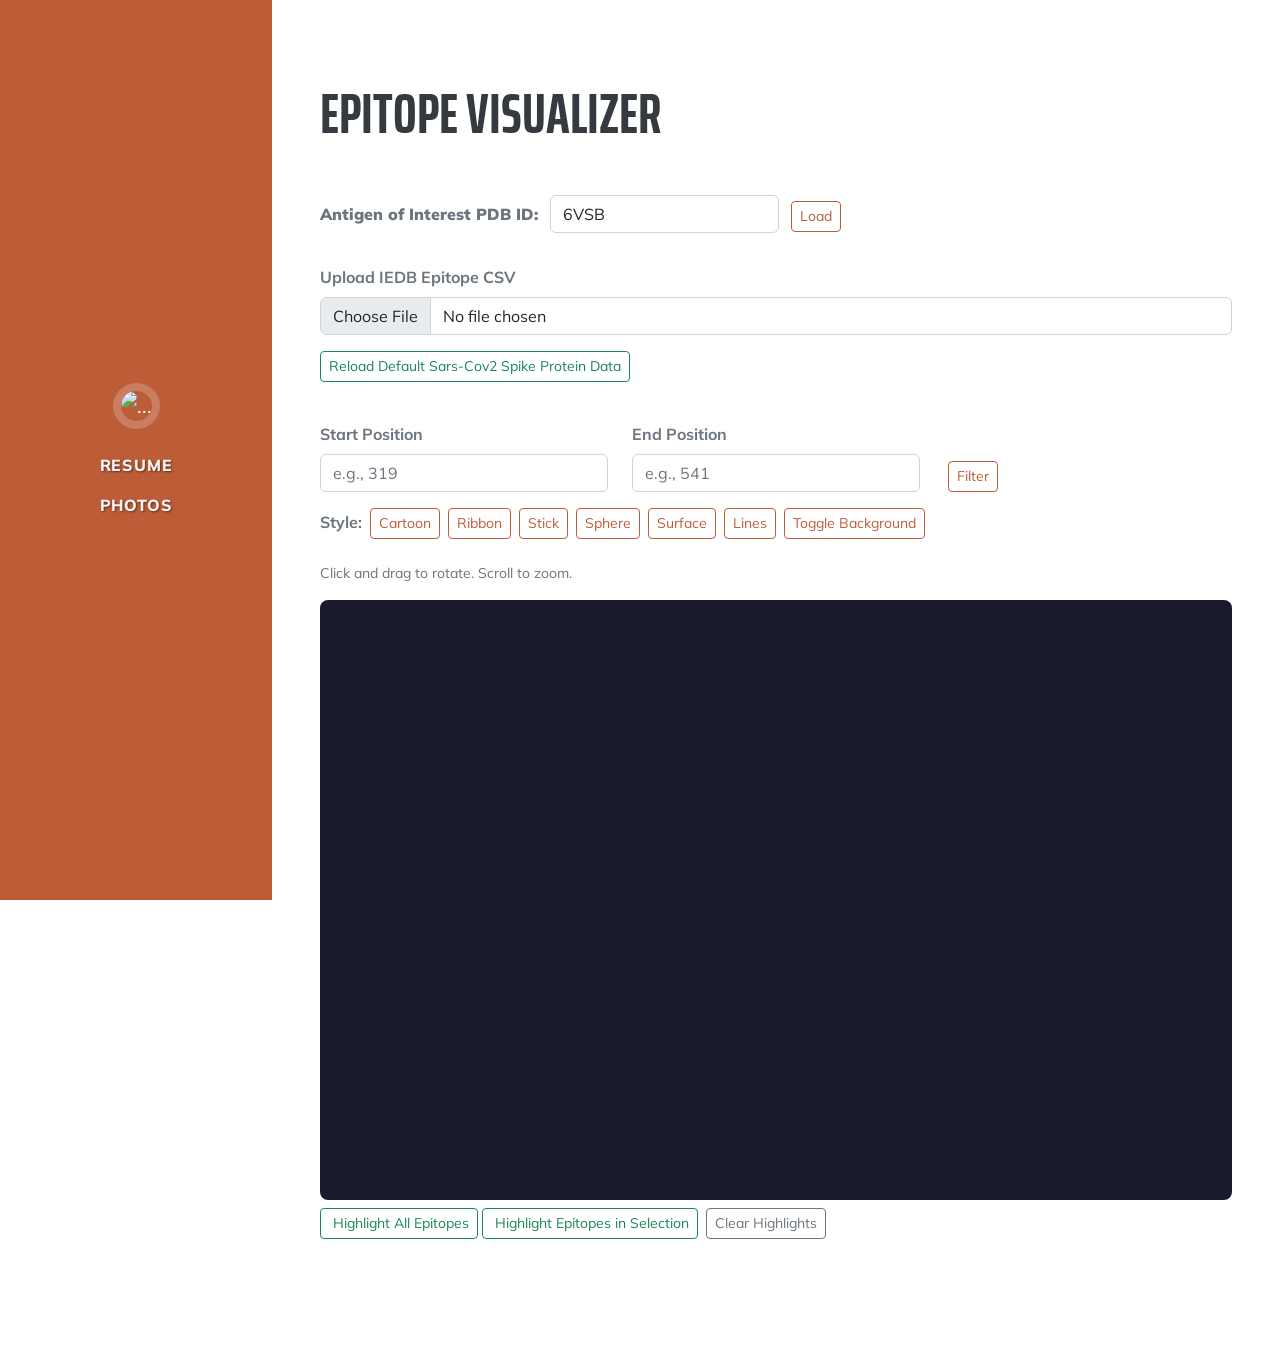
==== epitope_vis.html @ 2c5d9262 "have visualizer running about how i would like. Ready for publishing to site after adding introducti" ====
<!DOCTYPE html>
<html lang="en">
    <head>
        <meta charset="utf-8" />
        <meta name="viewport" content="width=device-width, initial-scale=1, shrink-to-fit=no" />
        <title>Isaac G.L. Daviet - Epitope Visualizer</title>
        <link rel="icon" type="image/x-icon" href="assets/img/favicon.ico" />
        <!-- Font Awesome -->
        <script src="https://use.fontawesome.com/releases/v7.0.0/js/all.js" crossorigin="anonymous"></script>
        <!-- Google fonts -->
        <link href="https://fonts.googleapis.com/css?family=Saira+Extra+Condensed:500,700" rel="stylesheet" type="text/css" />
        <link href="https://fonts.googleapis.com/css?family=Muli:400,400i,800,800i" rel="stylesheet" type="text/css" />
        <!-- Core theme CSS -->
        <link href="css/styles.css" rel="stylesheet" />
        
        <style>
            #protein-viewer {
                width: 100%;
                height: 600px;
                border-radius: 8px;
                overflow: hidden;
                position: relative;
                background: #1a1a2e;
            }
        </style>
    </head>
    <body id="page-top">
        <!-- Navigation -->
        <nav class="navbar navbar-expand-lg navbar-dark bg-primary fixed-top" id="sideNav">
            <a class="navbar-brand js-scroll-trigger" href="index.html">
                <span class="d-block d-lg-none">Isaac Daviet</span>
                <span class="d-none d-lg-block"><img class="img-fluid img-profile rounded-circle mx-auto mb-2" src="assets/img/profile.jpg" alt="..." /></span>
            </a>
            <button class="navbar-toggler" type="button" data-bs-toggle="collapse" data-bs-target="#navbarResponsive" aria-controls="navbarResponsive" aria-expanded="false" aria-label="Toggle navigation"><span class="navbar-toggler-icon"></span></button>
            <div class="collapse navbar-collapse" id="navbarResponsive">
                <ul class="navbar-nav">
                    <li class="nav-item"><a class="nav-link" href="index.html">Resume</a></li>
                    <li class="nav-item"><a class="nav-link" href="photos.html">Photos</a></li>
                </ul>
            </div>
        </nav>
        
        <!-- Page Content -->
        <div class="container-fluid p-0">
            <section class="resume-section" id="protein-viewer-section">
                <div class="resume-section-content">
                    <h2 class="mb-5">Epitope Visualizer</h2>

                    <!-- PDB ID Input-->
                    <div class="mt-4">
                        <p class="form-label fw-bold">
                            <b>Antigen of Interest PDB ID:</b>
                            <input type="text" id="pdb-input" class="form-control d-inline-block w-auto ms-2" 
                                placeholder="6VSB" value="6VSB" style="width: 120px;">
                            <button id="pdb-go" class="btn btn-sm btn-outline-primary ms-2">Load</button>
                        </p>
                    </div>

                    <!-- File Upload -->
                    <div class="mb-3">
                        <label class="form-label fw-bold"><br>Upload IEDB Epitope CSV</label>
                        <input type="file" id="epitope-file" class="form-control" accept=".csv">
                    </div>

                    <div class="mt-3 mb-2">
                        <!-- <b>Reload Default Sars-Cov2 Spike Protein Data:</b> -->
                        <button id="default-epitope-btn" class="btn btn-sm btn-outline-success">
                            <i class="fa-solid fa-upload"></i>Reload Default Sars-Cov2 Spike Protein Data</button>                        
                        <p><br></p>
                    </div>

                    <!-- Start / End Positions -->
                    <div class="row mb-3 align-items-end">
                        <div class="col-md-4">
                            <label class="form-label fw-bold">Start Position</label>
                            <input type="number" id="start-pos" class="form-control" placeholder="e.g., 319">
                        </div>
                        <div class="col-md-4">
                            <label class="form-label fw-bold">End Position</label>
                            <input type="number" id="end-pos" class="form-control" placeholder="e.g., 541">
                        </div>
                        <div class="col-md-auto">
                            <!-- <button id="range-go" class="btn btn-sm btn-outline-primary">Filter</button> -->
                            <button class="btn btn-sm btn-outline-primary ms-1" onclick="changeStyle(style_hold)">Filter</button>
                        </div>
                    </div>
                    <div class="mt-3 mb-2">
                        <b>Style:</b>
                        <button class="btn btn-sm btn-outline-primary ms-1" onclick="changeStyle('cartoon')">Cartoon</button>
                        <button class="btn btn-sm btn-outline-primary ms-1" onclick="changeStyle('ribbon')">Ribbon</button>
                        <button class="btn btn-sm btn-outline-primary ms-1" onclick="changeStyle('stick')">Stick</button>
                        <button class="btn btn-sm btn-outline-primary ms-1" onclick="changeStyle('sphere')">Sphere</button>
                        <button class="btn btn-sm btn-outline-primary ms-1" onclick="changeStyle('surface')">Surface</button>
                        <button class="btn btn-sm btn-outline-primary ms-1" onclick="changeStyle('line')">Lines</button>
                        <button class="btn btn-sm btn-outline-primary ms-1" onclick="toggleBackground()">Toggle Background</button>
                        <p><br</p>
                    </div>
                    <div class="mt-4">
                        <p class="small text-muted">Click and drag to rotate. Scroll to zoom.</p>
                    </div>
                    
                    <!-- Antigen Sequence -->
                    <!--
                    <div class="mb-3">
                        <label class="form-label fw-bold">Full Antigen Protein Sequence </label>
                        <textarea id="ag-seq" class="form-control" rows="3" 
                            placeholder="MFVFLVLLPLVSSQCVNLTTRTQLP..."
                        ></textarea>
                    </div>
                    -->
                    
                    <!-- Run Button -->
                    <!-- <button id="run-analysis" class="btn btn-primary mb-4">
                        <i class="fa-solid fa-flask me-2"></i>Run Epitope Analysis
                    </button> -->
                    
                    <div id="protein-viewer"></div>

                    <div class="mt-2">
                        <button id="highlight-all-epitopes" class="btn btn-sm btn-outline-success">
                            <i class="fa-solid fa-highlighter me-1"></i>Highlight All Epitopes
                        </button>
                        <button id="highlight-epitopes-in-sel" class="btn btn-sm btn-outline-success">
                            <i class="fa-solid fa-highlighter me-1"></i>Highlight Epitopes in Selection
                        </button>
                        <button id="clear-epitopes" class="btn btn-sm btn-outline-secondary ms-1">
                            Clear Highlights
                        </button>
                    </div>

                    <div class="mt-5">
                        <!-- <h3 class="mb-4">Epitope Analysis</h3> -->
                        
                        <!-- Status -->
                        <div id="analysis-status" class="mb-3" style="display:none;">
                            <div class="alert alert-info">
                                <span id="status-text">Running analysis...</span>
                                <div class="spinner-border spinner-border-sm ms-2" role="status"></div>
                            </div>
                        </div>
                        
                        <!-- Results Table -->
                        <div id="results-container" style="display:none;">
                            <h4 class="mb-3">Results</h4>
                            <div id="summary-stats" class="mb-3"></div>
                            <div class="table-responsive" style="max-height: 500px; overflow-y: auto;">
                                <table class="table table-striped table-sm" id="results-table">
                                    <thead>
                                        <tr>
                                            <th>Position</th>
                                            <th>AA(s)</th>
                                            <th>Count</th>
                                        </tr>
                                    </thead>
                                    <tbody id="results-body"></tbody>
                                </table>
                            </div>
                        </div>
                        
                        <!-- Error Display -->
                        <div id="analysis-error" class="alert alert-danger" style="display:none;"></div>
                    </div>

                </div>
            </section>
        </div>
        
        <!-- Bootstrap core JS -->
        <script src="https://cdn.jsdelivr.net/npm/bootstrap@5.2.3/dist/js/bootstrap.bundle.min.js"></script>
        <!-- Core theme JS -->
        <script src="js/scripts.js"></script>
        
        <!-- 3Dmol.js - lighter, more reliable alternative -->
        <script src="https://3Dmol.org/build/3Dmol-min.js"></script>
        
        <script>
            let viewer;
            let currentPdb = '6vsb';
            let activePdb = '6vsb';
            let style_hold = 'cartoon';
            let currentEpitopeResidues = null;
            let darkBackground = false;
            
            function changeStyle(style, colr) {
                viewer.removeAllSurfaces();
                let start = parseInt(document.getElementById('start-pos').value);
                let end = parseInt(document.getElementById('end-pos').value);

                if (!start) start =1
                if (!end) end = 9999999
                if (!colr) colr = '#3d6aff'
                const sel = (start && end) ? {resi: start + '-' + end} : {};
                style_hold = style

                if (style === 'cartoon') {
                    viewer.setStyle({}, {invisible: true})
                    viewer.setStyle(sel, {cartoon: {color: colr}});
                } else if (style === 'stick') {
                    viewer.setStyle({}, {invisible: true})
                    viewer.setStyle(sel, {stick: {color: colr, radius: 0.15}});
                } else if (style === 'sphere') {
                    viewer.setStyle({}, {invisible: true})
                    viewer.setStyle(sel, {sphere: {color: colr, scale: 1.0}});
                } else if (style === 'line') {
                    viewer.setStyle({}, {invisible: true})
                    viewer.setStyle(sel, {line: {color: colr}});
                } else if (style === 'surface') {
                    viewer.setStyle({}, {invisible: true})
                    viewer.setStyle(sel, {cartoon: {color: colr, opacity: 0}});
                    viewer.addSurface($3Dmol.SurfaceType.VDW, {opacity: 0.99, color: colr}, sel);
                } else if (style === 'ribbon') {
                    viewer.setStyle({}, {invisible: true})
                    viewer.setStyle(sel, {cartoon: {color: colr, style: 'trace', thickness: 0.3}});
                }
                viewer.render();

                    if (currentEpitopeResidues) {
                        highlightAllEpitopes(currentEpitopeResidues);
                    }
            }

            function initViewer(pdbId, highlight_default_epis, onLoaded) {
                activePdb = pdbId.toLowerCase();
                document.getElementById('protein-viewer').innerHTML = '';
                if (highlight_default_epis === false) {
                    currentEpitopeResidues = null;
                }
                
                viewer = $3Dmol.createViewer('protein-viewer', {
                    backgroundColor: 'white',
                });
                
                $3Dmol.download('pdb:' + pdbId, viewer, function() {
                    viewer.clear();
                    viewer.setStyle({}, {cartoon: {color: '#033dfc'}});
                    viewer.zoomTo();
                    viewer.render();
                    viewer.zoom(1.2);
                });

                setTimeout(() => {
                    changeStyle(style_hold);
                    viewer.render();
                    if (highlight_default_epis !== false){
                        if (onLoaded) onLoaded();}
                }, 1000);

            }

            // Load the default CSV, then init the viewer and highlight epitopes
            fetch('assets/projects/iedb_default_SarsCov2_spike_epitopes.csv')
                .then(response => {
                    if (!response.ok) throw new Error('File not found');
                    return response.text();
                })
                .then(csvText => {
                    initViewer(currentPdb, true, function() {
                        parseCSVFromText(csvText, function(residues) {
                            currentEpitopeResidues = residues;
                            highlightAllEpitopes(residues);
                        });
                    });
                })
                .catch(err => {
                    // If CSV fails, still load the viewer, just without highlights
                    console.warn('Default epitope CSV not loaded:', err.message);
                    initViewer(currentPdb);
                });

                function toggleBackground() {
                    if (!viewer) return;

                    if (darkBackground) {
                        viewer.setBackgroundColor('white');
                        darkBackground = false;
                    } else {
                        viewer.setBackgroundColor('#1a1a2e');
                        darkBackground = true;
                    }
                    viewer.render();
                }


            document.getElementById('pdb-go').addEventListener('click', function() {
                const pdbId = document.getElementById('pdb-input').value.trim();
                if (pdbId) initViewer(pdbId, false);
            });

            document.getElementById('pdb-input').addEventListener('keypress', function(e) {
                if (e.key === 'Enter') {
                    const pdbId = this.value.trim();
                    if (pdbId) initViewer(pdbId, false);
                    }
            });

            document.getElementById('start-pos').addEventListener('keypress', function(e) {
                if (e.key === 'Enter') {
                    changeStyle(style_hold);
                    }
            });

            document.getElementById('end-pos').addEventListener('keypress', function(e) {
                if (e.key === 'Enter') {
                    changeStyle(style_hold);
                    }
            });

        </script>

        <!-- Original Epitope Analysis Script-->
        <!-- <script>
            document.getElementById('run-analysis').addEventListener('click', async function() {
                const fileInput = document.getElementById('epitope-file');
                const statusDiv = document.getElementById('analysis-status');
                const statusText = document.getElementById('status-text');
                const resultsContainer = document.getElementById('results-container');
                const errorDiv = document.getElementById('analysis-error');
                
                // Validate
                if (!fileInput.files.length) {
                    errorDiv.textContent = 'Please upload an epitope CSV file.';
                    errorDiv.style.display = 'block';
                    return;
                }
                
                // Show loading
                errorDiv.style.display = 'none';
                resultsContainer.style.display = 'none';
                statusDiv.style.display = 'block';
                statusText.textContent = 'Running epitope analysis...';
                
                // Build form data
                const formData = new FormData();
                formData.append('file', fileInput.files[0]);
                formData.append('start_pos', document.getElementById('start-pos').value || '');
                formData.append('end_pos', document.getElementById('end-pos').value || '');
                // formData.append('ag_seq', document.getElementById('ag-seq').value);
                
                try {
                    const response = await fetch('http://localhost:5000/analyze', {
                        method: 'POST',
                        body: formData
                    });
                    
                    const data = await response.json();
                    
                    if (!response.ok) {
                        throw new Error(data.error || 'Unknown error');
                    }
                    
                    // Display results
                    statusDiv.style.display = 'none';
                    resultsContainer.style.display = 'block';
                    
                    // Summary stats
                    document.getElementById('summary-stats').innerHTML = `
                        <span class="badge bg-primary me-2">Positions: ${data.summary.total_positions}</span>
                        <span class="badge bg-success me-2">Epitopes: ${data.summary.total_epitopes}</span>
                        <span class="badge bg-info">Range: ${data.summary.start_pos || 'N/A'} - ${data.summary.end_pos || 'N/A'}</span>
                    `;
                    
                    // Populate table
                    const tbody = document.getElementById('results-body');
                    tbody.innerHTML = '';
                    data.plot_df.forEach(row => {
                        tbody.innerHTML += `
                            <tr>
                                <td>${row.pos}</td>
                                <td><code>${row.aa}</code></td>
                                <td>${row.count}</td>
                            </tr>
                        `;
                    });
                    
                } catch (err) {
                    statusDiv.style.display = 'none';
                    errorDiv.textContent = 'Error: ' + err.message;
                    errorDiv.style.display = 'block';
                }
            });
        </script> -->
        <script>
            // Amino acid one-letter to three-letter code mapping
            const aa1to3 = {
                'A':'ALA','C':'CYS','D':'ASP','E':'GLU','F':'PHE',
                'G':'GLY','H':'HIS','I':'ILE','K':'LYS','L':'LEU',
                'M':'MET','N':'ASN','P':'PRO','Q':'GLN','R':'ARG',
                'S':'SER','T':'THR','V':'VAL','W':'TRP','Y':'TYR'
            };

            function parseCSV(file, callback) {
                const reader = new FileReader();
                reader.onload = function(e) {
                    const text = e.target.result;
                    const rows = text.split('\n');
                    const headers = rows[0].split(',');
                    const epitopeColIndex = headers.findIndex(h => 
                        h.trim().replace(/"/g,'') === 'Epitope - Name');
                    
                    const residues = [];
                    for (let i = 1; i < rows.length; i++) {
                        const cols = rows[i].split(',');
                        const epitopeStr = cols[epitopeColIndex];
                        if (!epitopeStr) continue;
                        
                        // Parse "G446, Y449" style strings
                        const matches = epitopeStr.matchAll(/([A-Z])(\d+)/g);
                        for (const match of matches) {
                            residues.push({aa: match[1], pos: parseInt(match[2])});
                        }
                    }
                    callback(residues);
                };
                reader.readAsText(file);
            }

            function parseCSVFromText(text, callback) {
                const rows = text.split('\n');
                const headers = rows[0].split(',');
                const epitopeColIndex = headers.findIndex(h => 
                    h.trim().replace(/"/g,'') === 'Epitope - Name');
                
                const residues = [];
                for (let i = 1; i < rows.length; i++) {
                    const cols = rows[i].split(',');
                    const epitopeStr = cols[epitopeColIndex];
                    if (!epitopeStr) continue;
                    
                    const matches = epitopeStr.matchAll(/([A-Z])(\d+)/g);
                    for (const match of matches) {
                        residues.push({aa: match[1], pos: parseInt(match[2])});
                    }
                }
                callback(residues);
            }

            function highlightAllEpitopes(residues, only_in_selection) {
                // const seq = document.getElementById('ag-seq').value.trim();
                let highlights_on = 'true';

                const start = parseInt(document.getElementById('start-pos').value) || 1;
                const end = parseInt(document.getElementById('end-pos').value) || 999999;
                
                // Validate against sequence if provided
                let validResidues = residues;
                // if (seq) {
                //     validResidues = residues.filter(r => {
                //         if (r.pos < 1 || r.pos > seq.length) return false;
                //         return seq[r.pos - 1].toUpperCase() === r.aa.toUpperCase();
                //     });
                // }
                
                // Deduplicate by position
                const seen = new Set();
                const unique = validResidues.filter(r => {
                    const key = r.aa + '-' + r.pos;
                    if (seen.has(key)) return false;
                    seen.add(key);
                    return true;
                });
                
                // Apply to viewer
                unique.forEach(r => {
                    const aa3 = aa1to3[r.aa.toUpperCase()] || 'UNK';
                    const sel = {resi: r.pos, resn: aa3};
                    
                    // Skip residues outside selection
                    if (only_in_selection === true && (r.pos < start || r.pos > end)) return;

                    if (style_hold === 'surface') {
                        viewer.setStyle(sel, {cartoon: {color: '#fca903', opacity: 0}});
                        viewer.addSurface($3Dmol.SurfaceType.VDW, {opacity: 0.99, color: '#fca903'}, sel);
                    } else if (style_hold === "ribbon"){
                        viewer.setStyle(sel, {cartoon: {color: '#fca903', style: 'trace', thickness: 0.3}});
                    } else {viewer.setStyle(sel, {[style_hold]: {color: '#fca903', scale: 1, opacity: 1}});}
                });

                // For non-surface modes, hide residues outside selection
                if (only_in_selection === true && style_hold !== 'surface') {
                    viewer.setStyle({resi: '0-' + (start - 1)}, {invisible: true});
                    viewer.setStyle({resi: (end + 1) + '-999999'}, {invisible: true});
                }

                viewer.render();                
                // Show summary
                // alert(`Highlighted ${style_hold} unique epitope residues on the structure.`);
            }

            // epitope highlight buttons
            document.getElementById('highlight-all-epitopes').addEventListener('click', async function() {
                const fileInput = document.getElementById('epitope-file');
                const pdb_id = document.getElementById('highlight-all-epitopes')

                if (!fileInput.files.length) {
                    // No file uploaded — fetch the default CSV
                    try {
                        const response = await fetch('assets/projects/iedb_default_SarsCov2_spike_epitopes.csv');
                        if (!response.ok) throw new Error('File not found');
                        const csvText = await response.text();
                        parseCSVFromText(csvText, function(residues) {
                            currentEpitopeResidues = residues;
                            highlightAllEpitopes(residues);
                        });
                        if (activePdb.toLowerCase() !== '6vsb') {
                            alert("CSV file not specified. Loading default Sars-Cov2 epitopes.");
                        }
                    } catch (err) {
                        alert('Error loading default epitopes: ' + err.message);
                    }

                } else {
                    // File uploaded — use it
                    parseCSV(fileInput.files[0], function(residues) {
                        currentEpitopeResidues = residues;
                        highlightAllEpitopes(residues);
                    });
                }
            });

            document.getElementById('highlight-epitopes-in-sel').addEventListener('click', async function() {
                const fileInput = document.getElementById('epitope-file');

                if (!fileInput.files.length) {
                    // No file uploaded — fetch the default CSV
                    try {
                        const response = await fetch('assets/projects/iedb_default_SarsCov2_spike_epitopes.csv');
                        if (!response.ok) throw new Error('File not found');
                        const csvText = await response.text();
                        parseCSVFromText(csvText, function(residues) {
                            currentEpitopeResidues = residues;
                            highlightAllEpitopes(residues, true);
                        });
                        if (activePdb.toLowerCase() !== '6vsb') {
                            alert("CSV file not specified. Loading default Sars-Cov2 epitopes.");
                        }
                    } catch (err) {
                        alert('Error loading default epitopes: ' + err.message);
                    }

                } else {
                    // File uploaded — use it
                    parseCSV(fileInput.files[0], function(residues) {
                        currentEpitopeResidues = residues;
                        highlightAllEpitopes(residues, true);
                    });
                }
            });


            document.getElementById('default-epitope-btn').addEventListener('click', async function() {
                const btn = this;
                btn.disabled = true;
                btn.textContent = 'Loading...';

                try {
                    // Step 1: Fetch the CSV first (it's fast and doesn't depend on the viewer)
                    const response = await fetch('assets/projects/iedb_default_SarsCov2_spike_epitopes.csv');
                    if (!response.ok) throw new Error('File not found');
                    const csvText = await response.text();

                    // Step 2: Reload the 6VSB structure, and highlight AFTER it's loaded
                    initViewer('6vsb', true, function() {
                        // This callback runs once the PDB is fully loaded and rendered
                        parseCSVFromText(csvText, function(residues) {
                            currentEpitopeResidues = residues;   // <-- ADD THIS
                            highlightAllEpitopes(residues);
                        });
                        btn.disabled = false;
                        btn.textContent = 'Load Default';
                    });

                } catch (err) {
                    alert('Error: ' + err.message);
                    btn.disabled = false;
                    btn.textContent = 'Load Default';
                }
            });

            document.getElementById('clear-epitopes').addEventListener('click', function() {
                currentEpitopeResidues = null;
                changeStyle(style_hold);
            });

        </script>
        <script>
            document.getElementById('uniprot-go').addEventListener('click', async function() {
                const uniprotId = document.getElementById('uniprot-input').value.trim();
                if (!uniprotId) {
                    alert('Please enter a UNIPROT ID.');
                    return;
                }

                const btn = this;
                btn.disabled = true;
                btn.textContent = 'Fetching...';

                try {
                    // Request JSON (always works), not CSV
                    const url = `https://query-api.iedb.org/epitope_search?
        parent_source_antigen_iris=cs.{UNIPROT:${uniprotId}}
        &structure_type=eq.Discontinuous+peptide
        &select=structure_descriptions`;

                    const response = await fetch(url.replace(/\n/g, ''));
                    
                    if (!response.ok) {
                        throw new Error(`IEDB returned ${response.status}`);
                    }

                    const data = await response.json();
                    
                    // Build CSV with Epitope - Name header
                    let csvText = 'Epitope - Name\n';
                    data.forEach(row => {
                        const desc = row.structure_descriptions[0] || '';
                        csvText += `"${desc}"\n`;
                    });
                    
                    console.log('CSV contents:', csvText); // Debug: see what was built
                    
                    const blob = new Blob([csvText], { type: 'text/csv' });
                    const file = new File([blob], `${uniprotId}_epitopes.csv`, { type: 'text/csv' });
                    
                    const dt = new DataTransfer();
                    dt.items.add(file);
                    document.getElementById('epitope-file').files = dt.files;
                    
                    alert(`Fetched ${data.length} epitopes for ${uniprotId}. Ready to highlight!`);
                } catch (err) {
                    alert('Error fetching epitopes: ' + err.message);
                } finally {
                    btn.disabled = false;
                    btn.textContent = 'Fetch Epitopes';
                }
            });
        </script>



    </body>
</html>
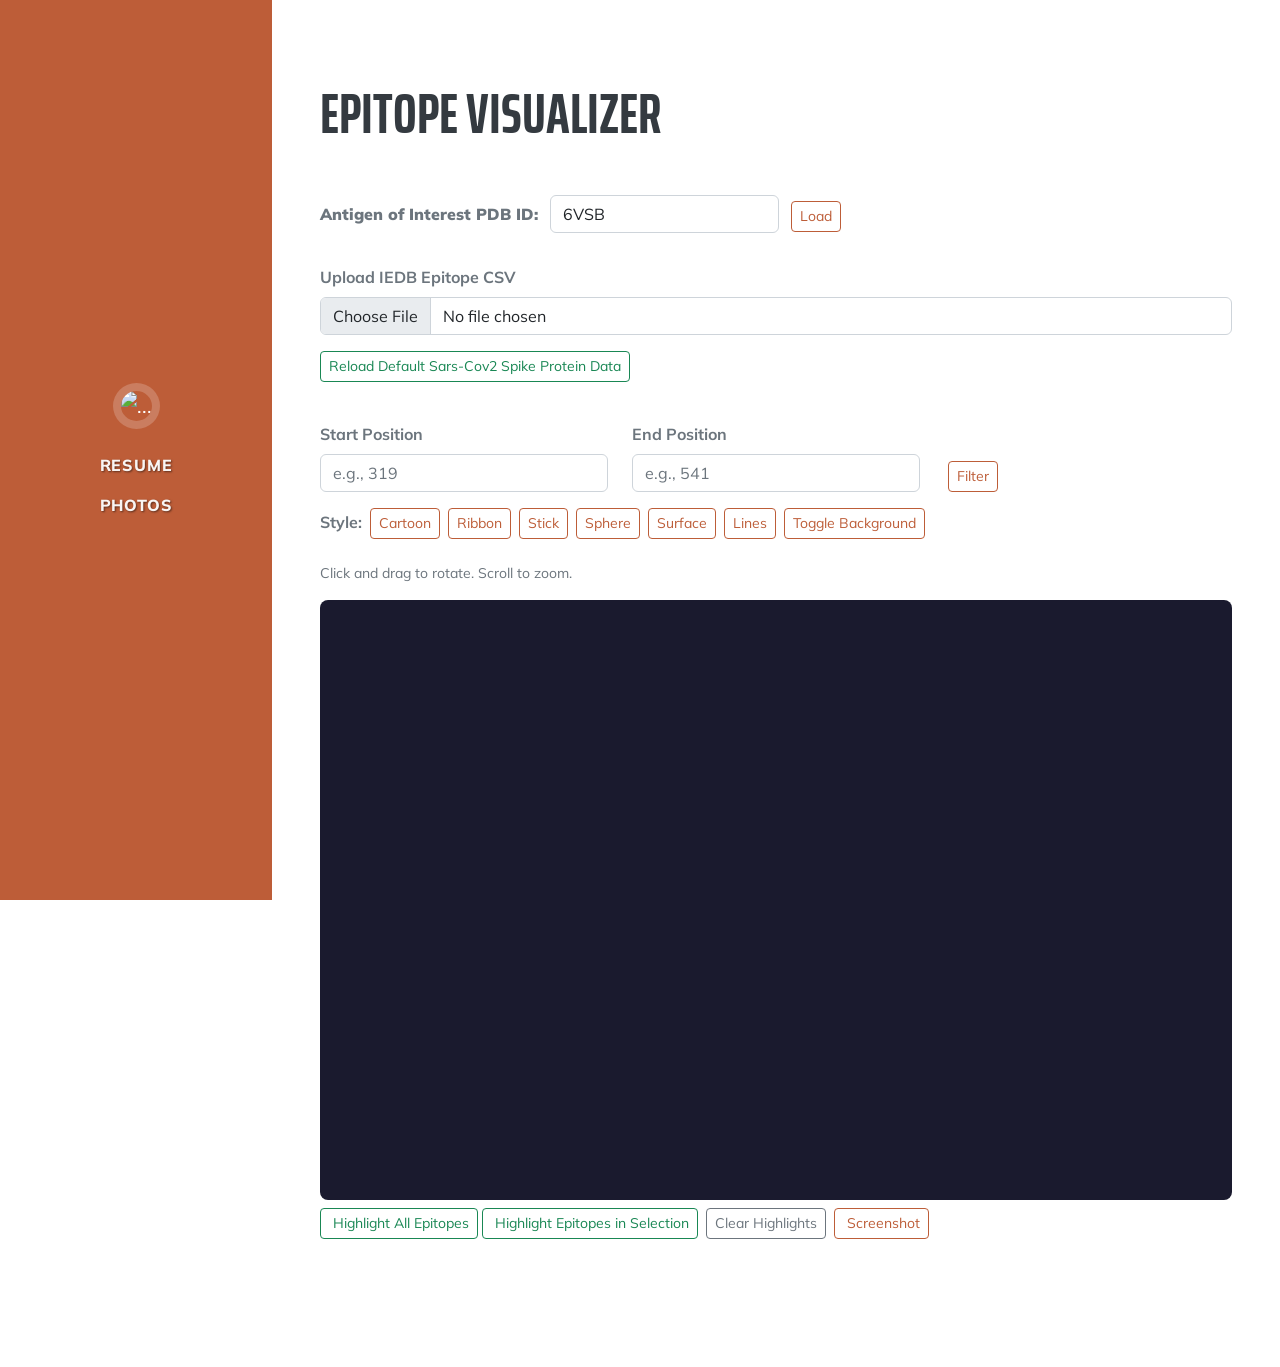
==== commit 9fad8b1e: "added visualizer screenshot" ====
--- a/epitope_vis.html
+++ b/epitope_vis.html
@@ -126,6 +126,9 @@
                         <button id="clear-epitopes" class="btn btn-sm btn-outline-secondary ms-1">
                             Clear Highlights
                         </button>
+                        <button class="btn btn-sm btn-outline-primary ms-1" onclick="takeScreenshot()">
+                            <i class="fa-solid fa-camera me-1"></i>Screenshot
+                        </button>
                     </div>
 
                     <div class="mt-5">
@@ -280,6 +283,21 @@
                     viewer.render();
                 }
 
+                function takeScreenshot() {
+                    if (!viewer) return;
+
+                    const pngData = viewer.pngURI();
+
+                    // Create a temporary link to trigger the download
+                    const link = document.createElement('a');
+                    link.download = 'epitope_viewer_' + activePdb + '.jpeg';
+                    link.href = pngData;
+                    document.body.appendChild(link);
+                    link.click();
+                    document.body.removeChild(link);
+                }
+
+
 
             document.getElementById('pdb-go').addEventListener('click', function() {
                 const pdbId = document.getElementById('pdb-input').value.trim();
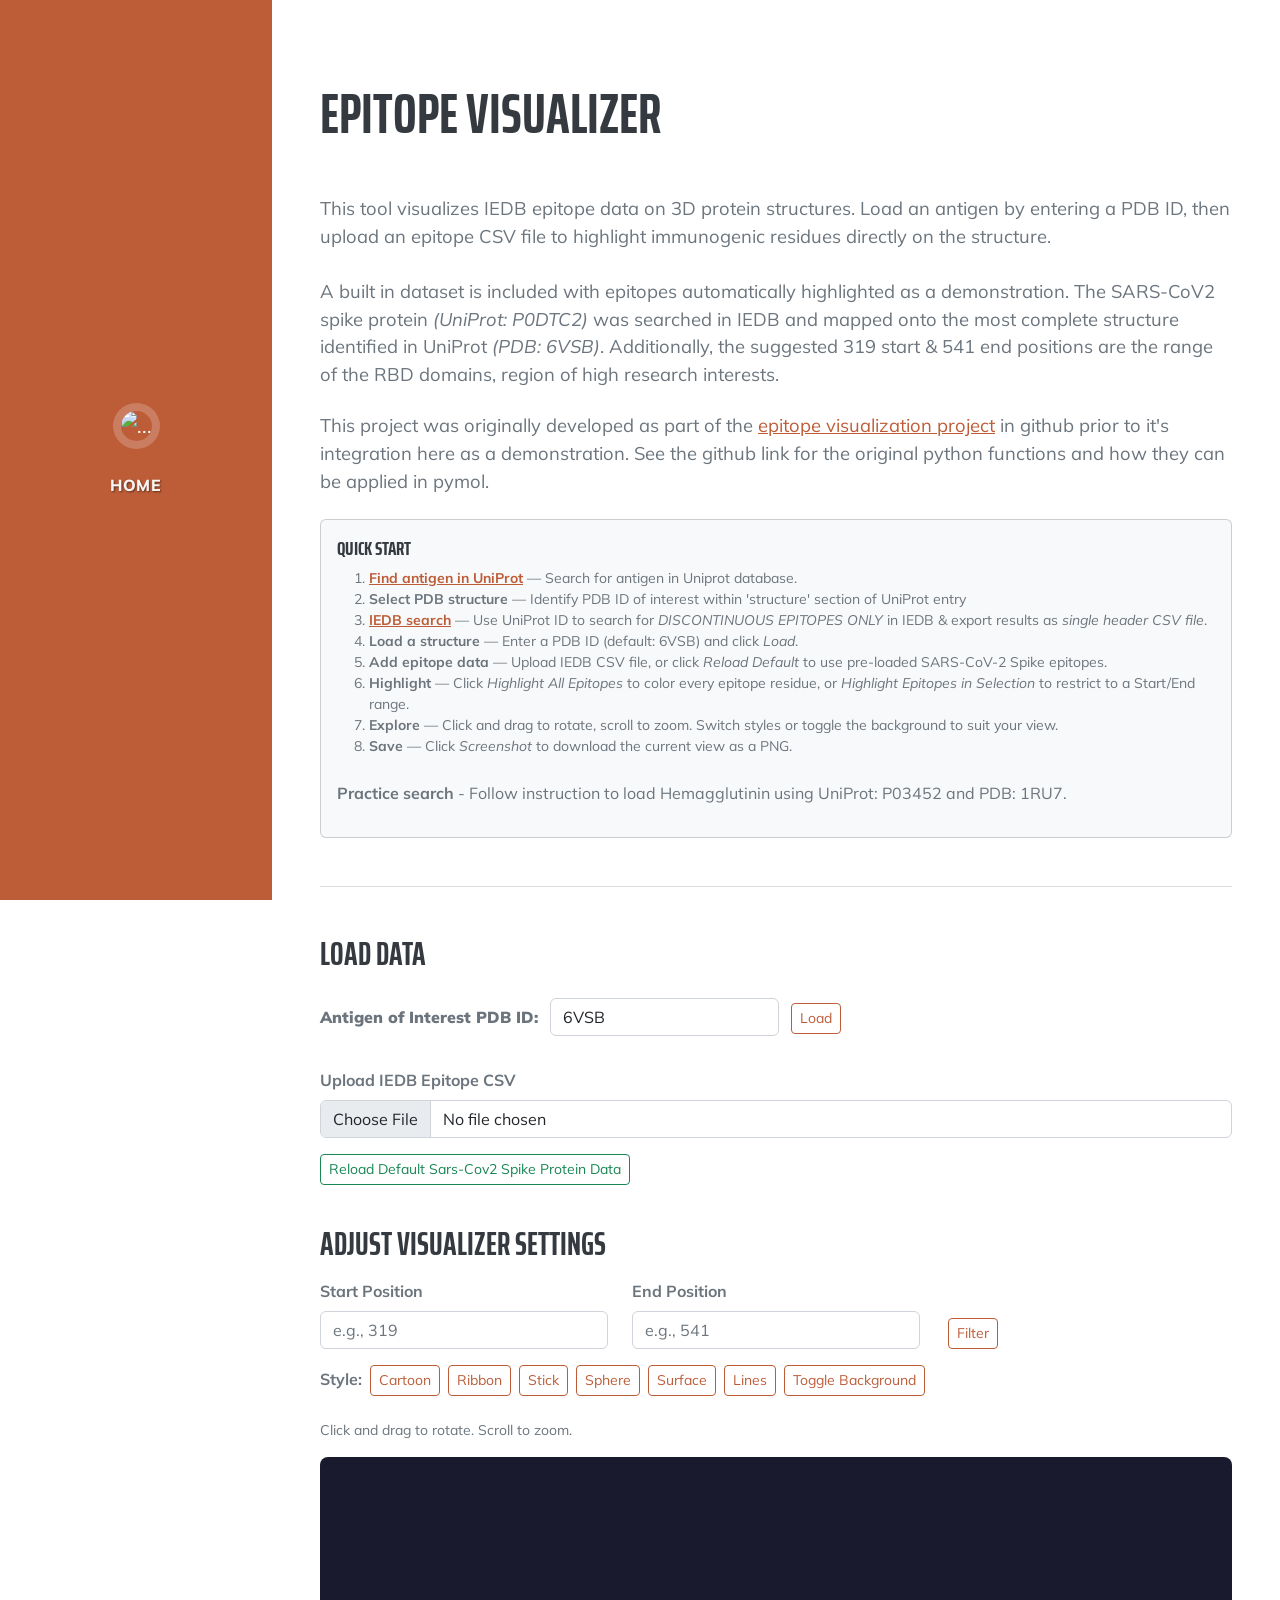
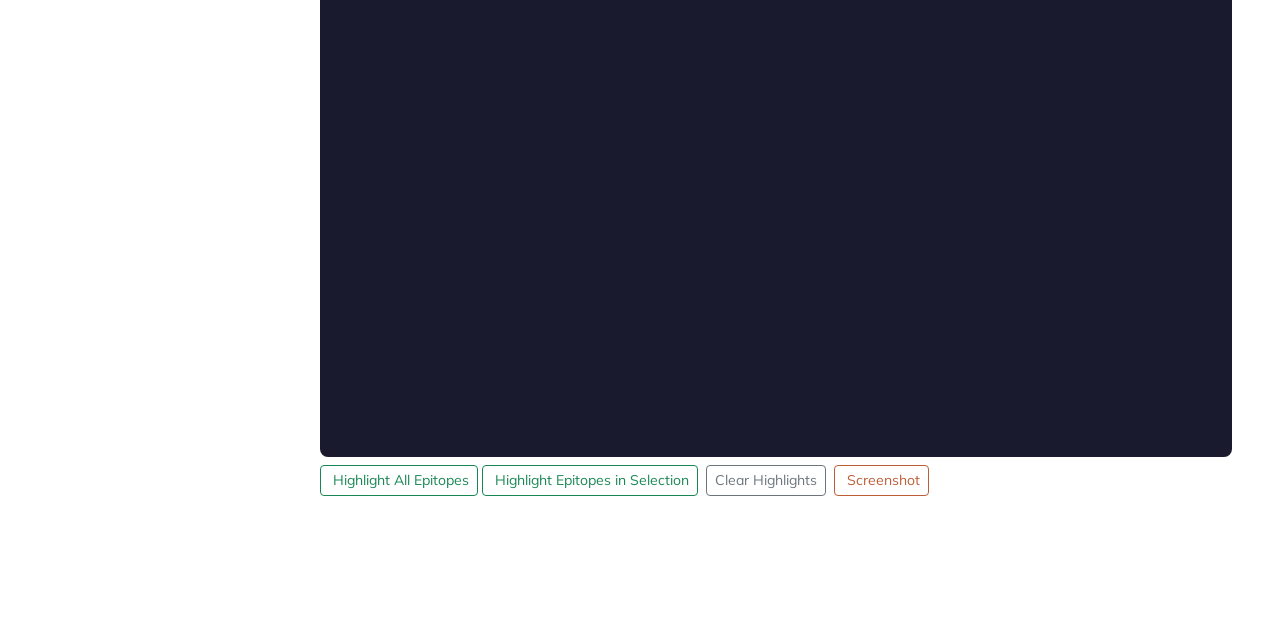
==== commit e5d433cd: "finished epitope visualizer, ready for merging and publication" ====
--- a/epitope_vis.html
+++ b/epitope_vis.html
@@ -34,8 +34,8 @@
             <button class="navbar-toggler" type="button" data-bs-toggle="collapse" data-bs-target="#navbarResponsive" aria-controls="navbarResponsive" aria-expanded="false" aria-label="Toggle navigation"><span class="navbar-toggler-icon"></span></button>
             <div class="collapse navbar-collapse" id="navbarResponsive">
                 <ul class="navbar-nav">
-                    <li class="nav-item"><a class="nav-link" href="index.html">Resume</a></li>
-                    <li class="nav-item"><a class="nav-link" href="photos.html">Photos</a></li>
+                    <li class="nav-item"><a class="nav-link" href="index.html">Home</a></li>
+                    <!-- <li class="nav-item"><a class="nav-link" href="photos.html">Photos</a></li> -->
                 </ul>
             </div>
         </nav>
@@ -46,6 +46,47 @@
                 <div class="resume-section-content">
                     <h2 class="mb-5">Epitope Visualizer</h2>
 
+                    <p class="lead mb-4">
+                        This tool visualizes IEDB epitope data on 3D protein structures. 
+                        Load an antigen by entering a PDB ID, then upload an epitope CSV file to highlight 
+                        immunogenic residues directly on the structure. 
+                        <br><br>
+                        A built in dataset is included with epitopes automatically highlighted as a demonstration. 
+                        The SARS-CoV2 spike protein <em>(UniProt: P0DTC2)</em> was searched in IEDB and mapped onto the 
+                        most complete structure identified in UniProt <em>(PDB: 6VSB)</em>. Additionally, the suggested 319 start & 
+                        541 end positions are the range of the RBD domains, region of high research interests.
+                        <br>
+                    </p>
+
+                    <p class="lead mb-4">
+                        This project was originally developed as part of the 
+                        <a href="https://github.com/Idaviet/epitope_visualization" target="_blank" rel="noopener noreferrer">epitope visualization project</a> 
+                        in github prior to it's integration here as a demonstration. See the 
+                        github link for the original python functions and how they can be applied in pymol. 
+                        <br>
+                    </p>
+
+                    <div class="card bg-light mb-4">
+                        <div class="card-body">
+                            <h5 class="card-title">Quick Start</h5>
+                            <ol class="mb-0 small">
+                                <li><strong><a href="https://www.uniprot.org/" target="_blank" rel="noopener noreferrer">Find antigen in UniProt</a></strong> — Search for antigen in Uniprot database.</li>
+                                <li><strong>Select PDB structure</strong> — Identify PDB ID of interest within 'structure' section of UniProt entry</li>
+                                <li><strong><a href="https://www.iedb.org/home_v3.php" target="_blank" rel="noopener noreferrer">IEDB search</a></strong> — Use UniProt ID to search for <em>DISCONTINUOUS EPITOPES ONLY</em> in IEDB & export results as <em>single header CSV file</em>.</li>
+                                <li><strong>Load a structure</strong> — Enter a PDB ID (default: 6VSB) and click <em>Load</em>.</li>
+                                <li><strong>Add epitope data</strong> — Upload IEDB CSV file, or click <em>Reload Default</em> to use pre-loaded SARS-CoV-2 Spike epitopes.</li>
+                                <li><strong>Highlight</strong> — Click <em>Highlight All Epitopes</em> to color every epitope residue, or <em>Highlight Epitopes in Selection</em> to restrict to a Start/End range.</li>
+                                <li><strong>Explore</strong> — Click and drag to rotate, scroll to zoom. Switch styles or toggle the background to suit your view.</li>
+                                <li><strong>Save</strong> — Click <em>Screenshot</em> to download the current view as a PNG.</li>
+                            </ol>
+                            <p><br><strong>Practice search</strong> - Follow instruction to load Hemagglutinin using UniProt: P03452 and PDB: 1RU7.</p>
+
+                        </div>
+                    </div>
+
+                <hr class="my-5">
+
+                <h3 class="mb-1">Load Data</h3>
                     <!-- PDB ID Input-->
                     <div class="mt-4">
                         <p class="form-label fw-bold">
@@ -68,7 +109,8 @@
                             <i class="fa-solid fa-upload"></i>Reload Default Sars-Cov2 Spike Protein Data</button>                        
                         <p><br></p>
                     </div>
-
+                    
+                    <h3 class="mb-3">Adjust Visualizer Settings</h3>
                     <!-- Start / End Positions -->
                     <div class="row mb-3 align-items-end">
                         <div class="col-md-4">
@@ -297,8 +339,6 @@
                     document.body.removeChild(link);
                 }
 
-
-
             document.getElementById('pdb-go').addEventListener('click', function() {
                 const pdbId = document.getElementById('pdb-input').value.trim();
                 if (pdbId) initViewer(pdbId, false);
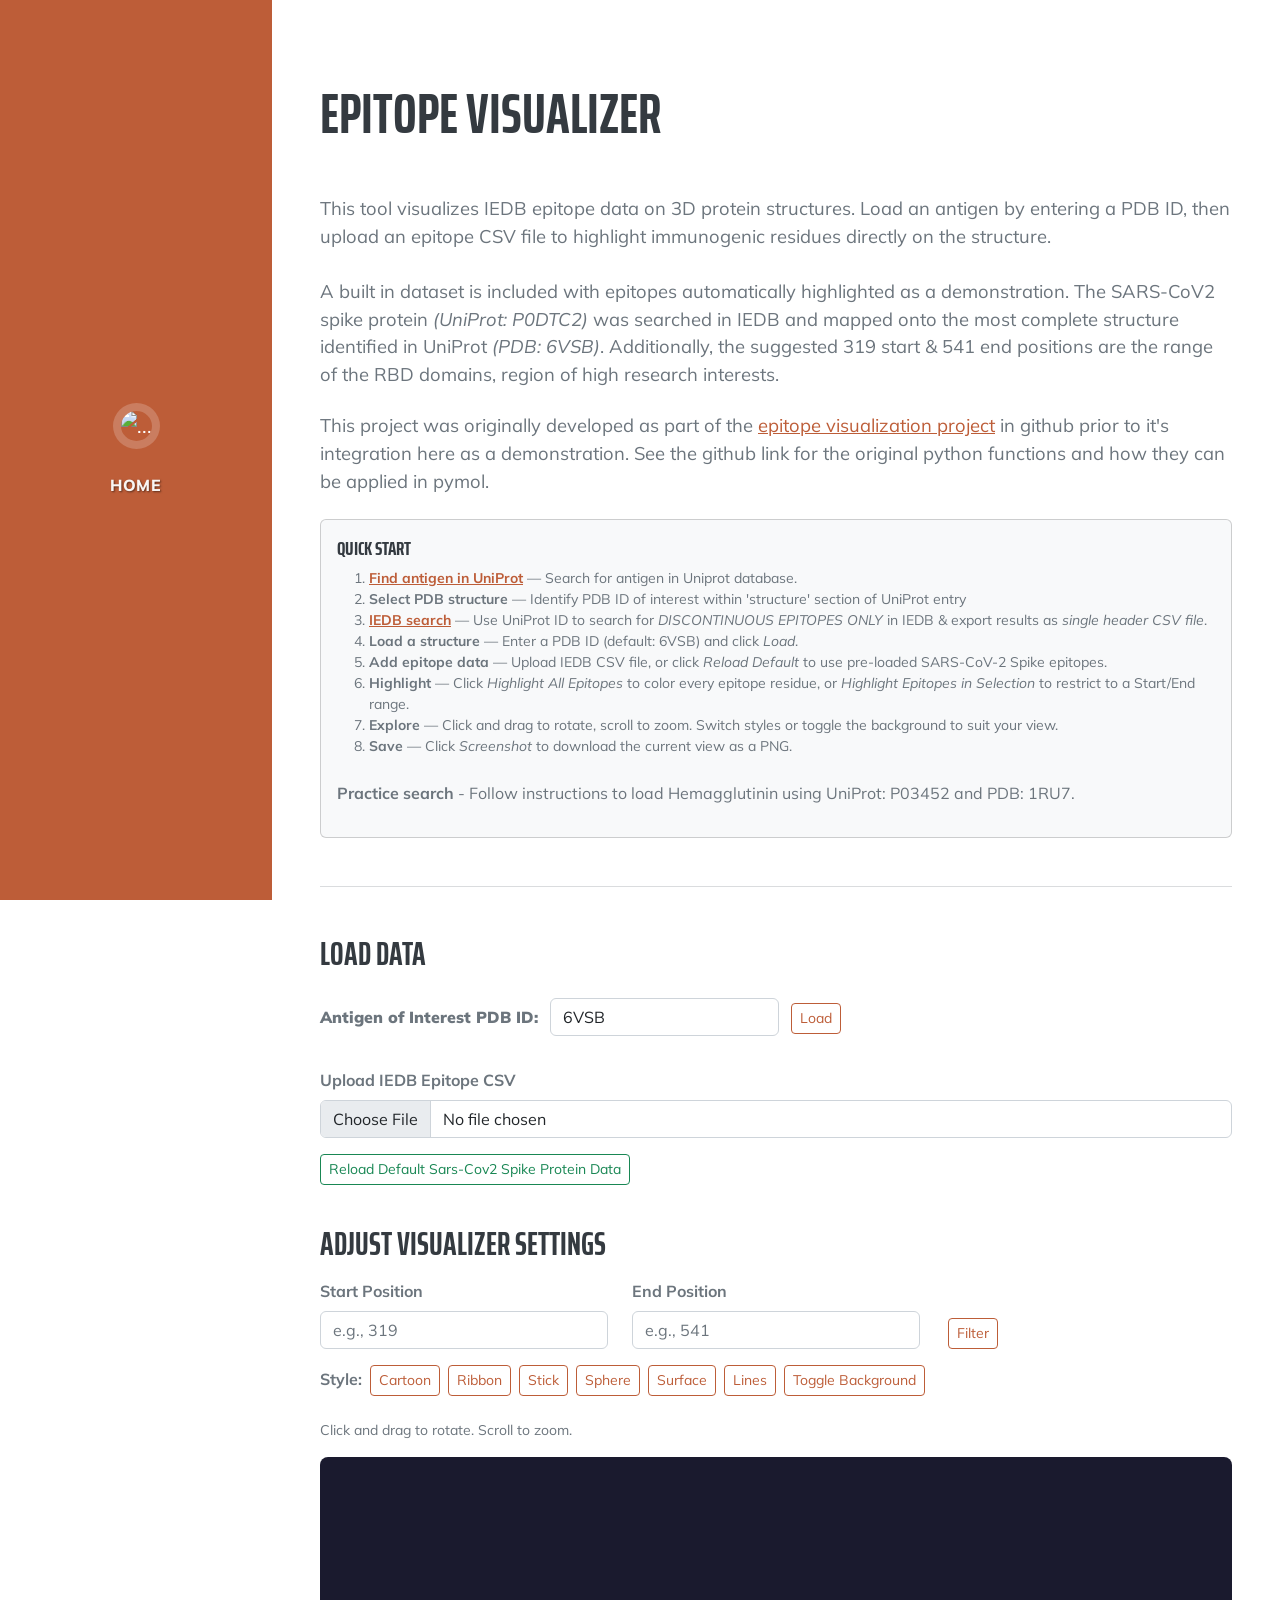
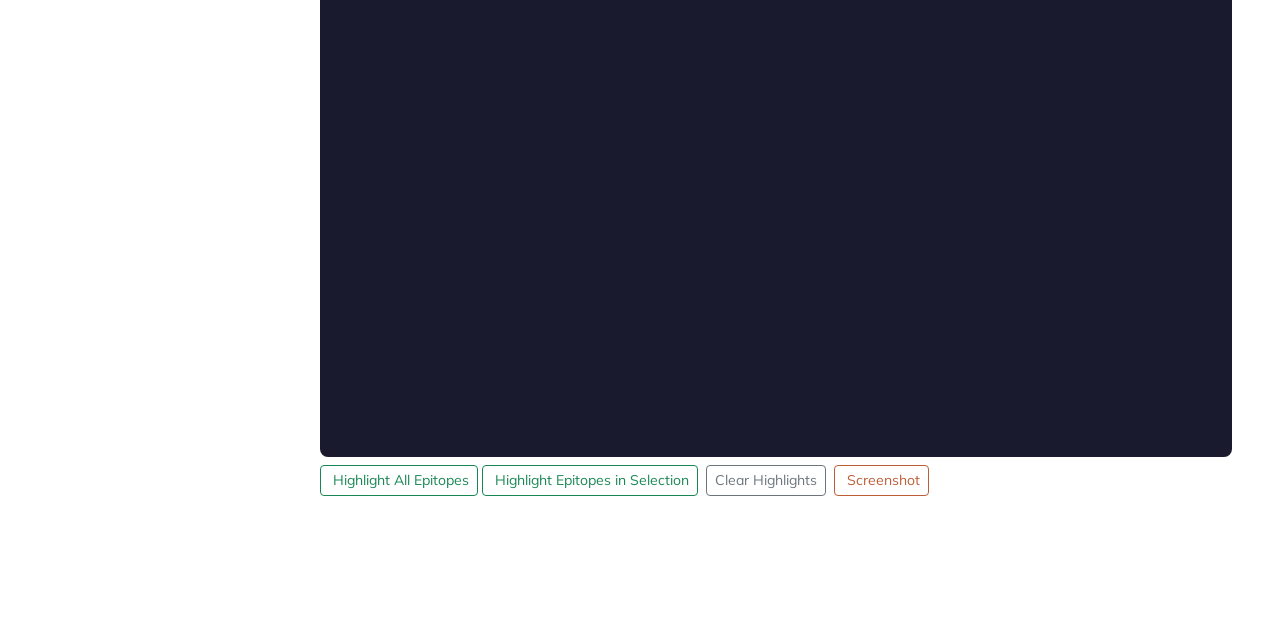
==== commit ba867b98: "fixed typo" ====
--- a/epitope_vis.html
+++ b/epitope_vis.html
@@ -79,7 +79,7 @@
                                 <li><strong>Explore</strong> — Click and drag to rotate, scroll to zoom. Switch styles or toggle the background to suit your view.</li>
                                 <li><strong>Save</strong> — Click <em>Screenshot</em> to download the current view as a PNG.</li>
                             </ol>
-                            <p><br><strong>Practice search</strong> - Follow instruction to load Hemagglutinin using UniProt: P03452 and PDB: 1RU7.</p>
+                            <p><br><strong>Practice search</strong> - Follow instructions to load Hemagglutinin using UniProt: P03452 and PDB: 1RU7.</p>
 
                         </div>
                     </div>
